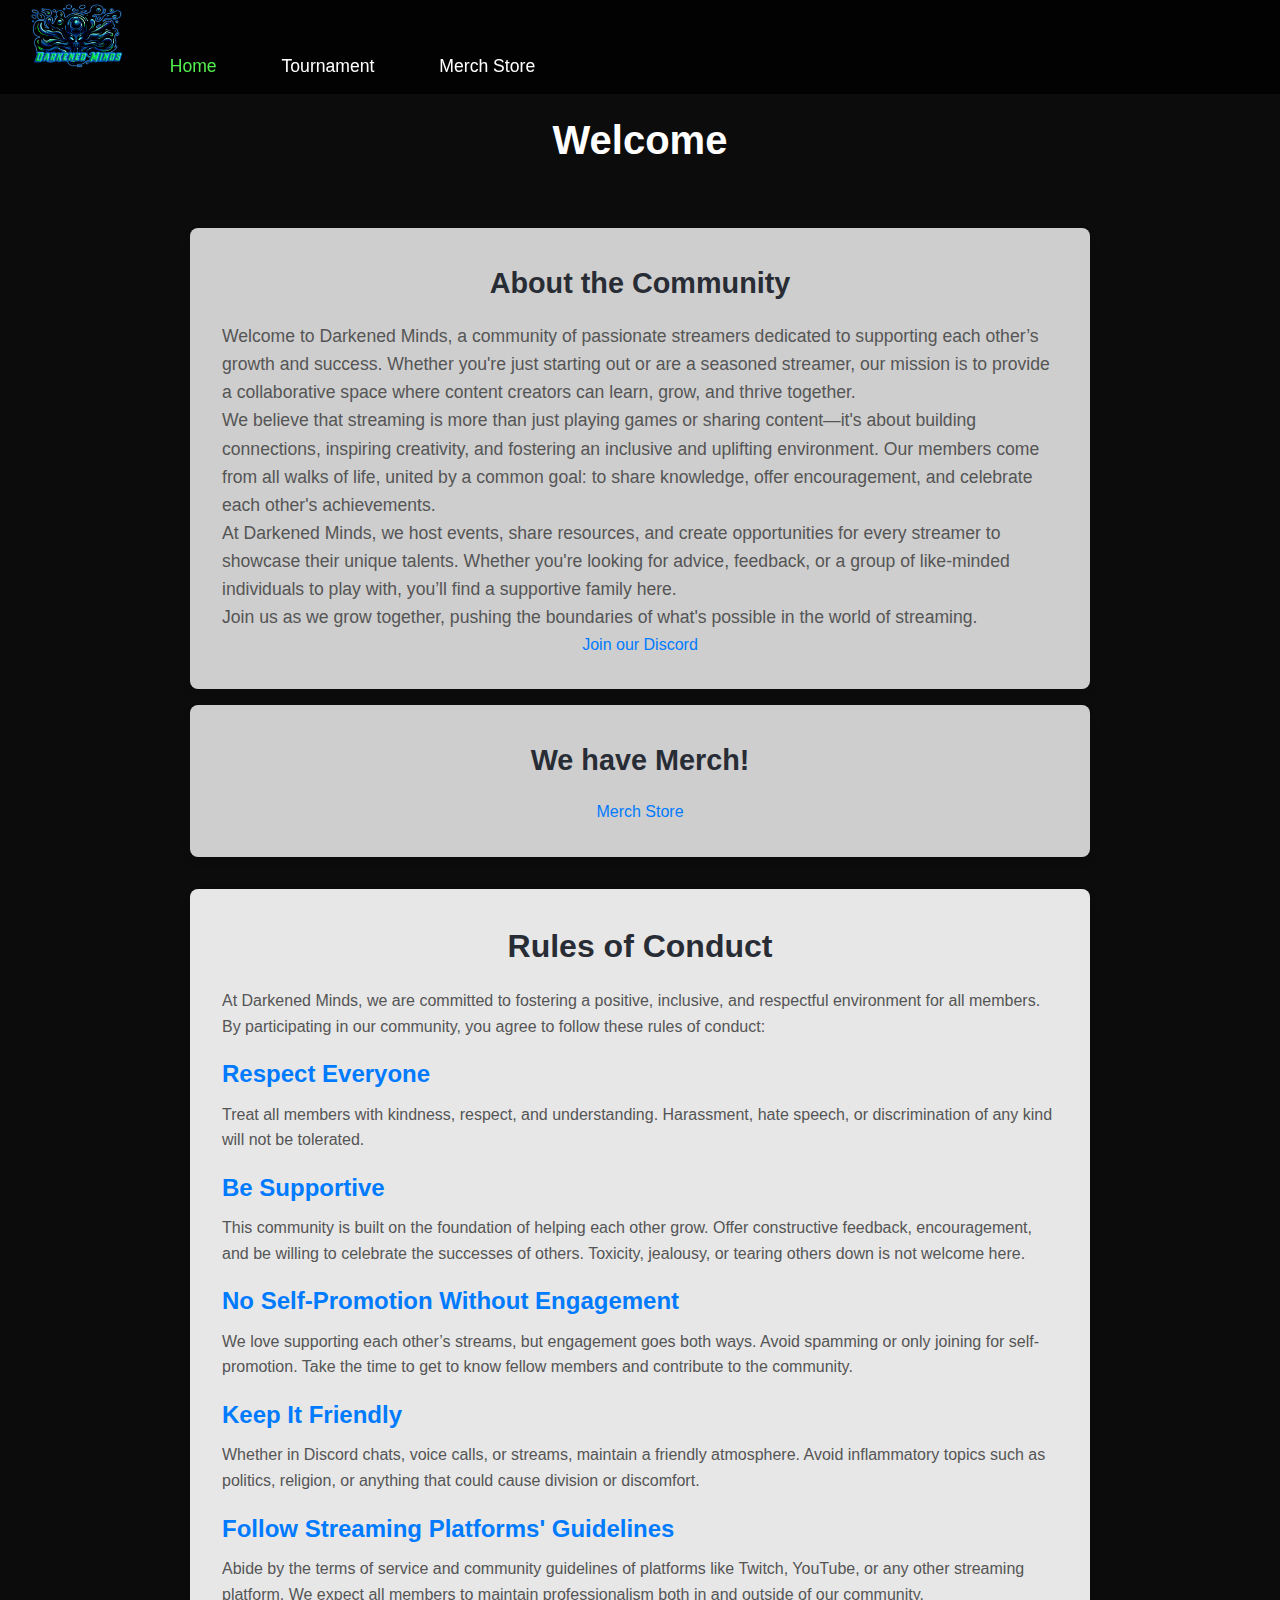
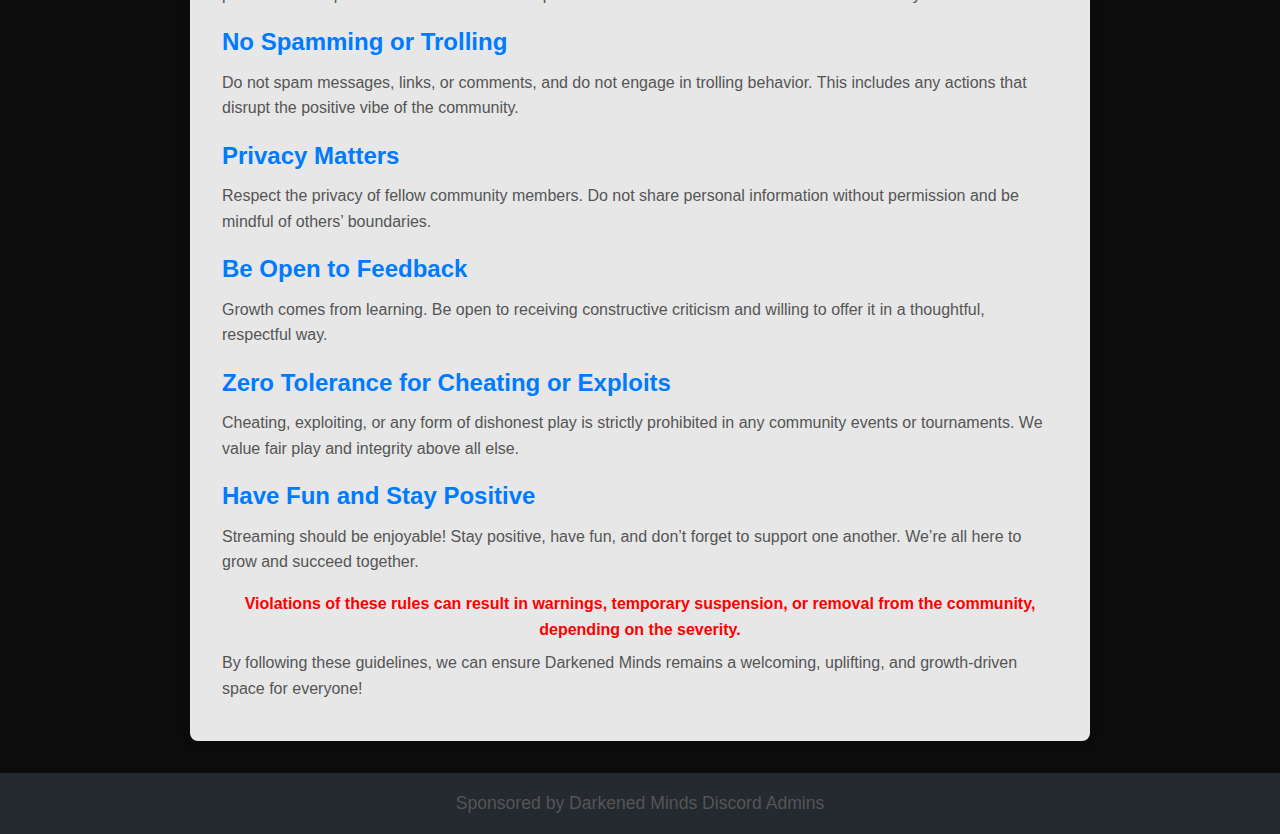
==== index.html @ 62e22177 "FirstCommit" ====
<!DOCTYPE html>
<html lang="en">
<head>
    <meta charset="UTF-8">
    <meta name="viewport" content="width=device-width, initial-scale=1.0">
    <meta http-equiv="X-UA-Compatible" content="ie=edge">
    <title>Darkened Minds</title>
    <link rel="stylesheet" href="css/styles.css">
</head>
<body>
        <!-- Navigation Bar -->
        <nav>
            <ul>
                <li>
                    <img src="assets/DMlogowebsite.png" alt="Logo" class="logo-img"></li>
                <li><a href="index.html" class="current-page">Home</a></li>
                <li><a href="Tournament.php">Tournament</a></li>
                <li><a href="https://shop.darkenedminds.com">Merch Store</a></li>
                <!-- <li><a href="streamers.html">Streamers</a></li> -->
            </ul>
        </nav>

    <header>
        <div class="header-content">
            <h1>Welcome</h1>
        </div>
    </header>

    <section id="about">
        <h2>About the Community</h2>
        <p>
              Welcome to Darkened Minds, a community of passionate streamers dedicated to supporting each other’s growth and success. Whether you're just starting out or are a seasoned streamer, our mission is to provide a collaborative space where content creators can learn, grow, and thrive together.
        </p>
        <p>
              We believe that streaming is more than just playing games or sharing content—it's about building connections, inspiring creativity, and fostering an inclusive and uplifting environment. Our members come from all walks of life, united by a common goal: to share knowledge, offer encouragement, and celebrate each other's achievements.
        </p>
        <p>   
              At Darkened Minds, we host events, share resources, and create opportunities for every streamer to showcase their unique talents. Whether you're looking for advice, feedback, or a group of like-minded individuals to play with, you’ll find a supportive family here.
        </p>
        <p>
              Join us as we grow together, pushing the boundaries of what's possible in the world of streaming. 
        </p>

        
           <a href="https://discord.gg/FqqZ6XTNDW" class="centered-link">Join our Discord</a> 
        

    </section>

    <section id="merch">
        <h2>We have Merch!</h2>
        <a href="https://shop.darkenedminds.com" class="centered-link">Merch Store</a> 
     
     </section>

    <section id="rules">
        <h2>Rules of Conduct</h2>
        <p>
            At Darkened Minds, we are committed to fostering a positive, inclusive, and respectful environment for all members. By participating in our community, you agree to follow these rules of conduct:
        </p>
        
        <h3>Respect Everyone</h3>
        <p>
            Treat all members with kindness, respect, and understanding. Harassment, hate speech, or discrimination of any kind will not be tolerated.
        </p>
    
        <h3>Be Supportive</h3>
        <p>
            This community is built on the foundation of helping each other grow. Offer constructive feedback, encouragement, and be willing to celebrate the successes of others. Toxicity, jealousy, or tearing others down is not welcome here.
        </p>
    
        <h3>No Self-Promotion Without Engagement</h3>
        <p>
            We love supporting each other’s streams, but engagement goes both ways. Avoid spamming or only joining for self-promotion. Take the time to get to know fellow members and contribute to the community.
        </p>
    
        <h3>Keep It Friendly</h3>
        <p>
            Whether in Discord chats, voice calls, or streams, maintain a friendly atmosphere. Avoid inflammatory topics such as politics, religion, or anything that could cause division or discomfort.
        </p>
    
        <h3>Follow Streaming Platforms' Guidelines</h3>
        <p>
            Abide by the terms of service and community guidelines of platforms like Twitch, YouTube, or any other streaming platform. We expect all members to maintain professionalism both in and outside of our community.
        </p>
    
        <h3>No Spamming or Trolling</h3>
        <p>
            Do not spam messages, links, or comments, and do not engage in trolling behavior. This includes any actions that disrupt the positive vibe of the community.
        </p>
    
        <h3>Privacy Matters</h3>
        <p>
            Respect the privacy of fellow community members. Do not share personal information without permission and be mindful of others’ boundaries.
        </p>
    
        <h3>Be Open to Feedback</h3>
        <p>
            Growth comes from learning. Be open to receiving constructive criticism and willing to offer it in a thoughtful, respectful way.
        </p>
    
        <h3>Zero Tolerance for Cheating or Exploits</h3>
        <p>
            Cheating, exploiting, or any form of dishonest play is strictly prohibited in any community events or tournaments. We value fair play and integrity above all else.
        </p>
    
        <h3>Have Fun and Stay Positive</h3>
        <p>
            Streaming should be enjoyable! Stay positive, have fun, and don’t forget to support one another. We’re all here to grow and succeed together.
        </p>
    
        <p class="warning">
            Violations of these rules can result in warnings, temporary suspension, or removal from the community, depending on the severity.
        </p>
    
        <p>
            By following these guidelines, we can ensure Darkened Minds remains a welcoming, uplifting, and growth-driven space for everyone!
        </p>
    </section>
    
   

     <footer>
        <p>Sponsored by Darkened Minds Discord Admins</p>
    </footer>
</body>
</html>
---- css/styles.css ----
/* Basic Reset */
* {
    margin: 0;
    padding: 0;
    box-sizing: border-box;
}
/* Navigation Bar Styling */
nav {
    background-color: rgba(0, 0, 0, 0.8); /* Semi-transparent background */
    position: fixed; /* Make navbar stay at the top */
    width: 100%;
    top: 0;
    z-index: 999;
    text-align: center;
}

nav ul {
    list-style-type: none;
    padding: 0;
    margin: 0;
    align-content: center;
}

nav ul li {
    display: inline;
    margin-right: 20px;
}

nav ul li a {
    color: white;
    text-decoration: none;
    font-size: 1.1rem;
    padding: 14px 20px;
    display: inline-block;
}

nav ul li a:hover {
    background-color: #007bff;
    border-radius: 4px;
}

/* Highlight the current page */
nav ul li a.current-page {
    color: #53f04e; /* Highlight color */
    border-radius: 4px;
}

/* Adjust body content to not go under the navbar */
body {
    padding-top: 60px; /* Adjust height based on navbar height */
    font-family: 'Arial', sans-serif;
    line-height: 1.6;
    background-image: url('assets/DMlogowebsite.png');
    background-attachment: fixed;
    background-position: center;
    background-repeat: no-repeat;
    background-size: contain;
    color: #333;
    background-color: #0c0c0c;
}

/* Content Sections */
header {
    background-position: center;
    background-size: contain;
    background-repeat: no-repeat;
    display: flex;
    justify-content: center;
    align-items: center;
    text-align: center;
    color: white;
    padding: 2rem;
    margin: 1rem auto;
}

header h1 {
    font-size: 2.5rem;
    margin-bottom: 0.5rem;
    text-align: center;
}

header p {
    font-size: 1.2rem;
}

/* Content Box Styling */
section {
    background-color: rgba(255, 255, 255, 0.8); /* White background with slight transparency */
    padding: 2rem;
    margin: 1rem auto;
    max-width: 900px;
    text-align: left;
    border-radius: 8px;
    box-shadow: 0 4px 8px rgba(0, 0, 0, 0.1);
}

h2 {
    font-size: 1.8rem;
    margin-bottom: 1rem;
    color: #282c34;
    text-align: center;
}

p, ul {
    font-size: 1.1rem;
    color: #555;
}

ul {
    list-style-type: none;
    padding: 0;
    width: 100%;
    max-width: 600px;
}

ul li {
    display: flex;
    align-items: center;
    justify-content: center ;
    margin: 1rem 0;
}


/* Two-column Prizes Section (Centered) */
#prizes {
    display: flex;
    flex-direction: column;
    align-items: center;
}

.prize-content {
    flex: 1;
    text-align: left;
}

.prize-image {
    width: 50%; /* Adjust image width */
    text-align: right;
}

.prize-image img {
    max-width: 100px;
    height: auto;
    border-radius: 4px;
}

.logo-img {
    width: 100px;
    height: auto;
    border-radius: 4px;
    align-items: center;
    text-align: center;
}

/* Rules Section Styling */
#rules {
    background-color: rgba(255, 255, 255, 0.9); /* Background color */
    padding: 2rem;
    margin: 2rem auto;
    max-width: 900px;
    text-align: left;
    border-radius: 8px;
    box-shadow: 0 4px 8px rgba(0, 0, 0, 0.1);
}

#rules h2 {
    font-size: 2rem;
    color: #282c34;
    margin-bottom: 1rem;
    text-align: center;
}

#rules h3 {
    font-size: 1.5rem;
    color: #007bff;
    margin-top: 1rem;
}

#rules p {
    font-size: 1rem;
    margin: 0.5rem 0;
    line-height: 1.6;
}

#rules .warning {
    font-weight: bold;
    color: #f00;
    margin-top: 1rem;
    text-align: center;
}

/* Links */
a {
    color: #007bff;
    text-decoration: none;
}

a:hover {
    text-decoration: underline;
}
.centered-link {
    display: block;  /* Makes the <a> tag block-level */
    width: 200px;    /* Define a specific width */
    margin: 0 auto;  /* Automatically adds equal margin to left and right */
    text-align: center; /* Centers text inside the <a> */
}
/* Footer Styling */
footer {
    background-color: rgba(40, 44, 52, 0.9); /* Semi-transparent footer */
    color: white;
    text-align: center;
    padding: 1rem;
    margin-top: 2rem;
}

/* Ensure sections stay readable over the background */
header, section, footer {
    position: relative;
    z-index: 1;
}
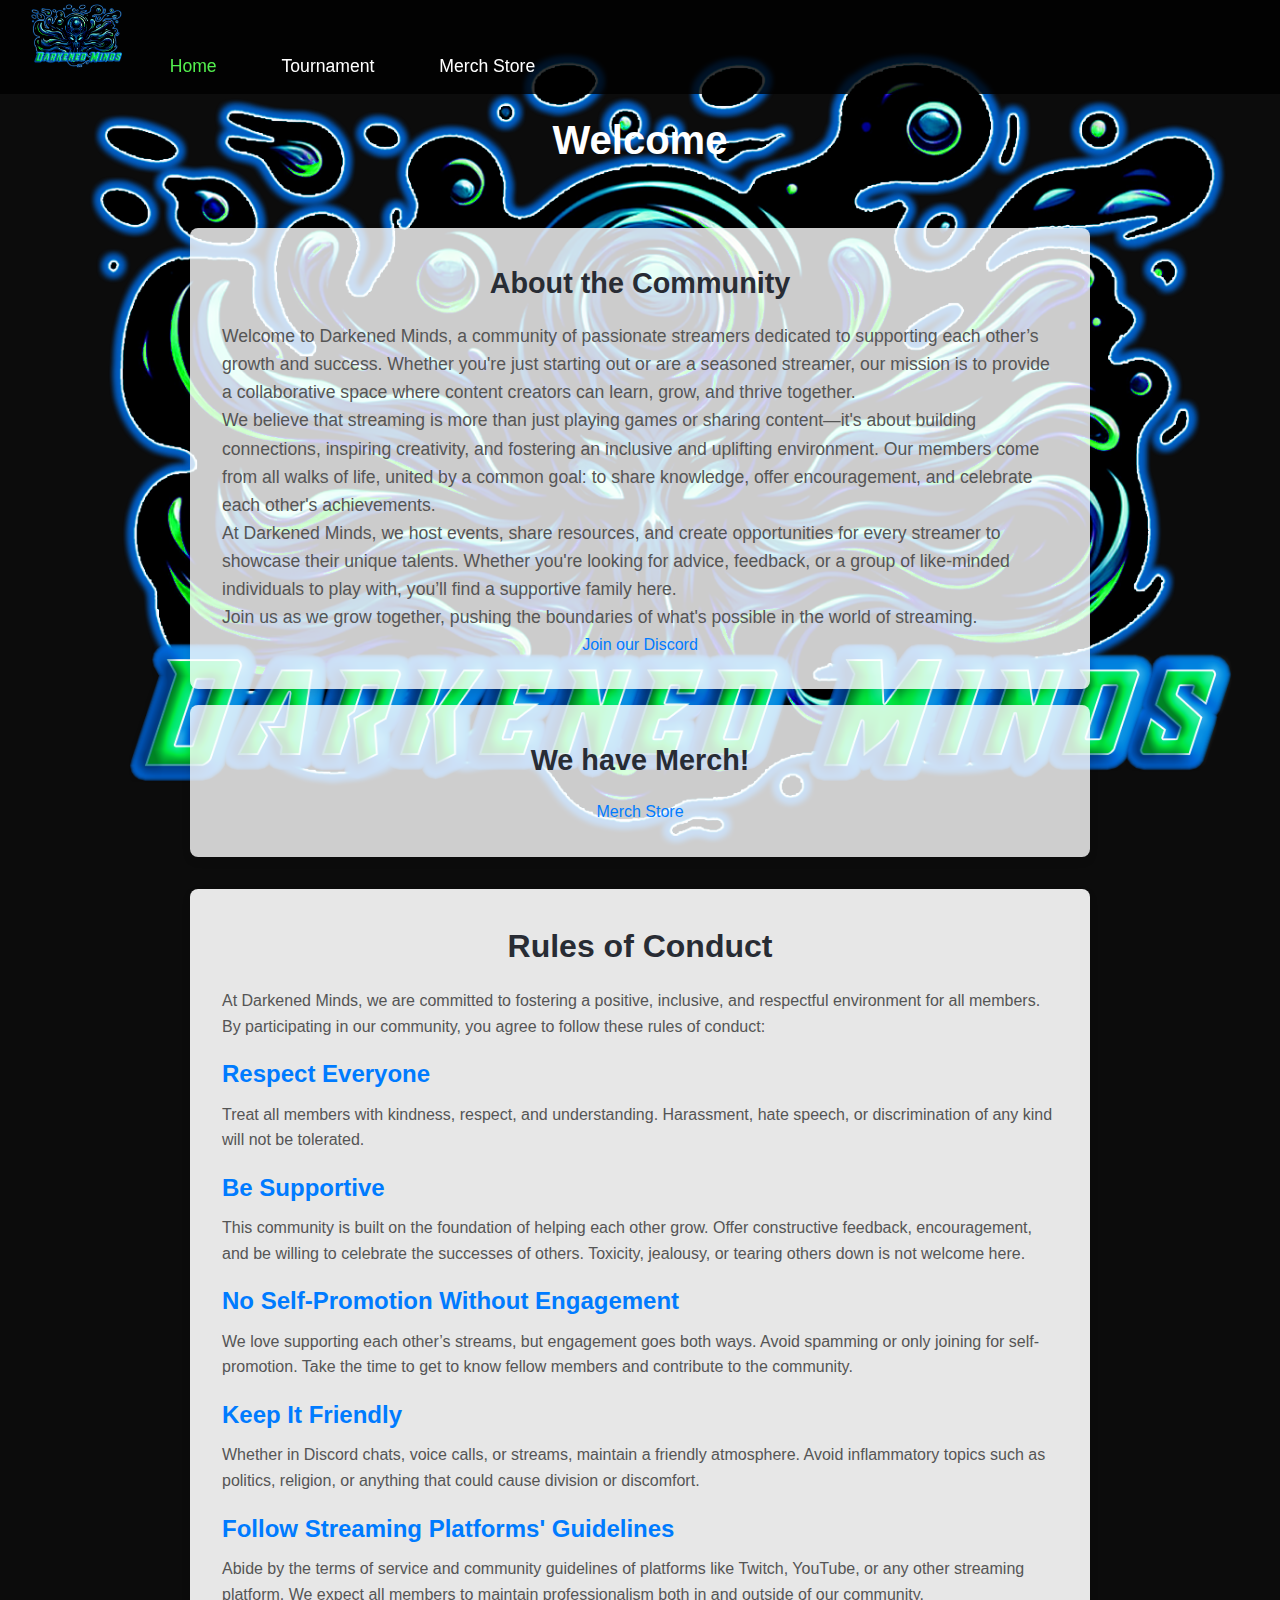
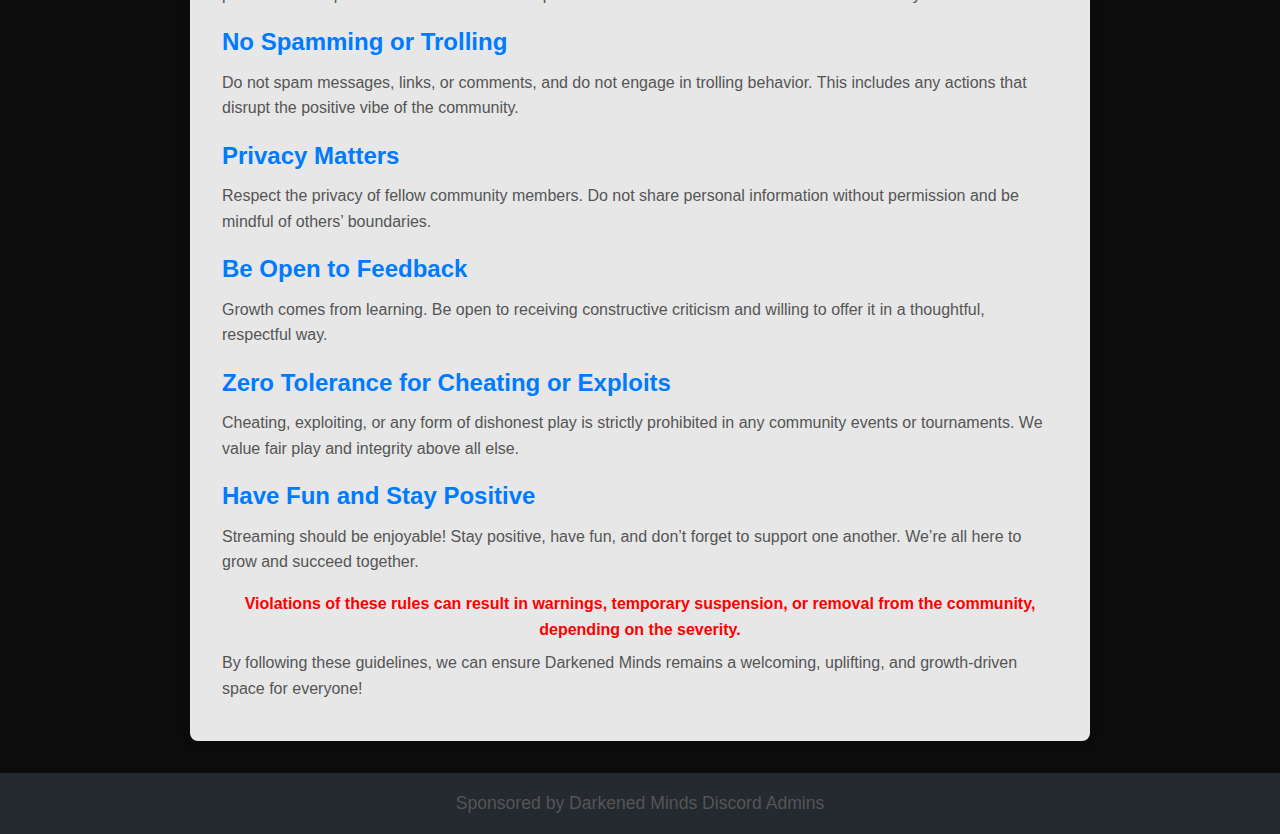
==== commit 9b8ebb2d: "replaced view with pages" ====
--- a/index.html
+++ b/index.html
@@ -14,9 +14,9 @@
                 <li>
                     <img src="assets/DMlogowebsite.png" alt="Logo" class="logo-img"></li>
                 <li><a href="index.html" class="current-page">Home</a></li>
-                <li><a href="Tournament.php">Tournament</a></li>
+                <li><a href="pages/Tournament.php">Tournament</a></li>
                 <li><a href="https://shop.darkenedminds.com">Merch Store</a></li>
-                <!-- <li><a href="streamers.html">Streamers</a></li> -->
+                <!-- <li><a href="pages/streamers.html">Streamers</a></li> -->
             </ul>
         </nav>
 
--- a/css/styles.css
+++ b/css/styles.css
@@ -47,10 +47,10 @@
 
 /* Adjust body content to not go under the navbar */
 body {
-    padding-top: 60px; /* Adjust height based on navbar height */
+    padding-top: 60px; /* Adjust height based on navbar height  */
     font-family: 'Arial', sans-serif;
     line-height: 1.6;
-    background-image: url('assets/DMlogowebsite.png');
+    background-image: url('../assets/DMlogowebsite.png');
     background-attachment: fixed;
     background-position: center;
     background-repeat: no-repeat;
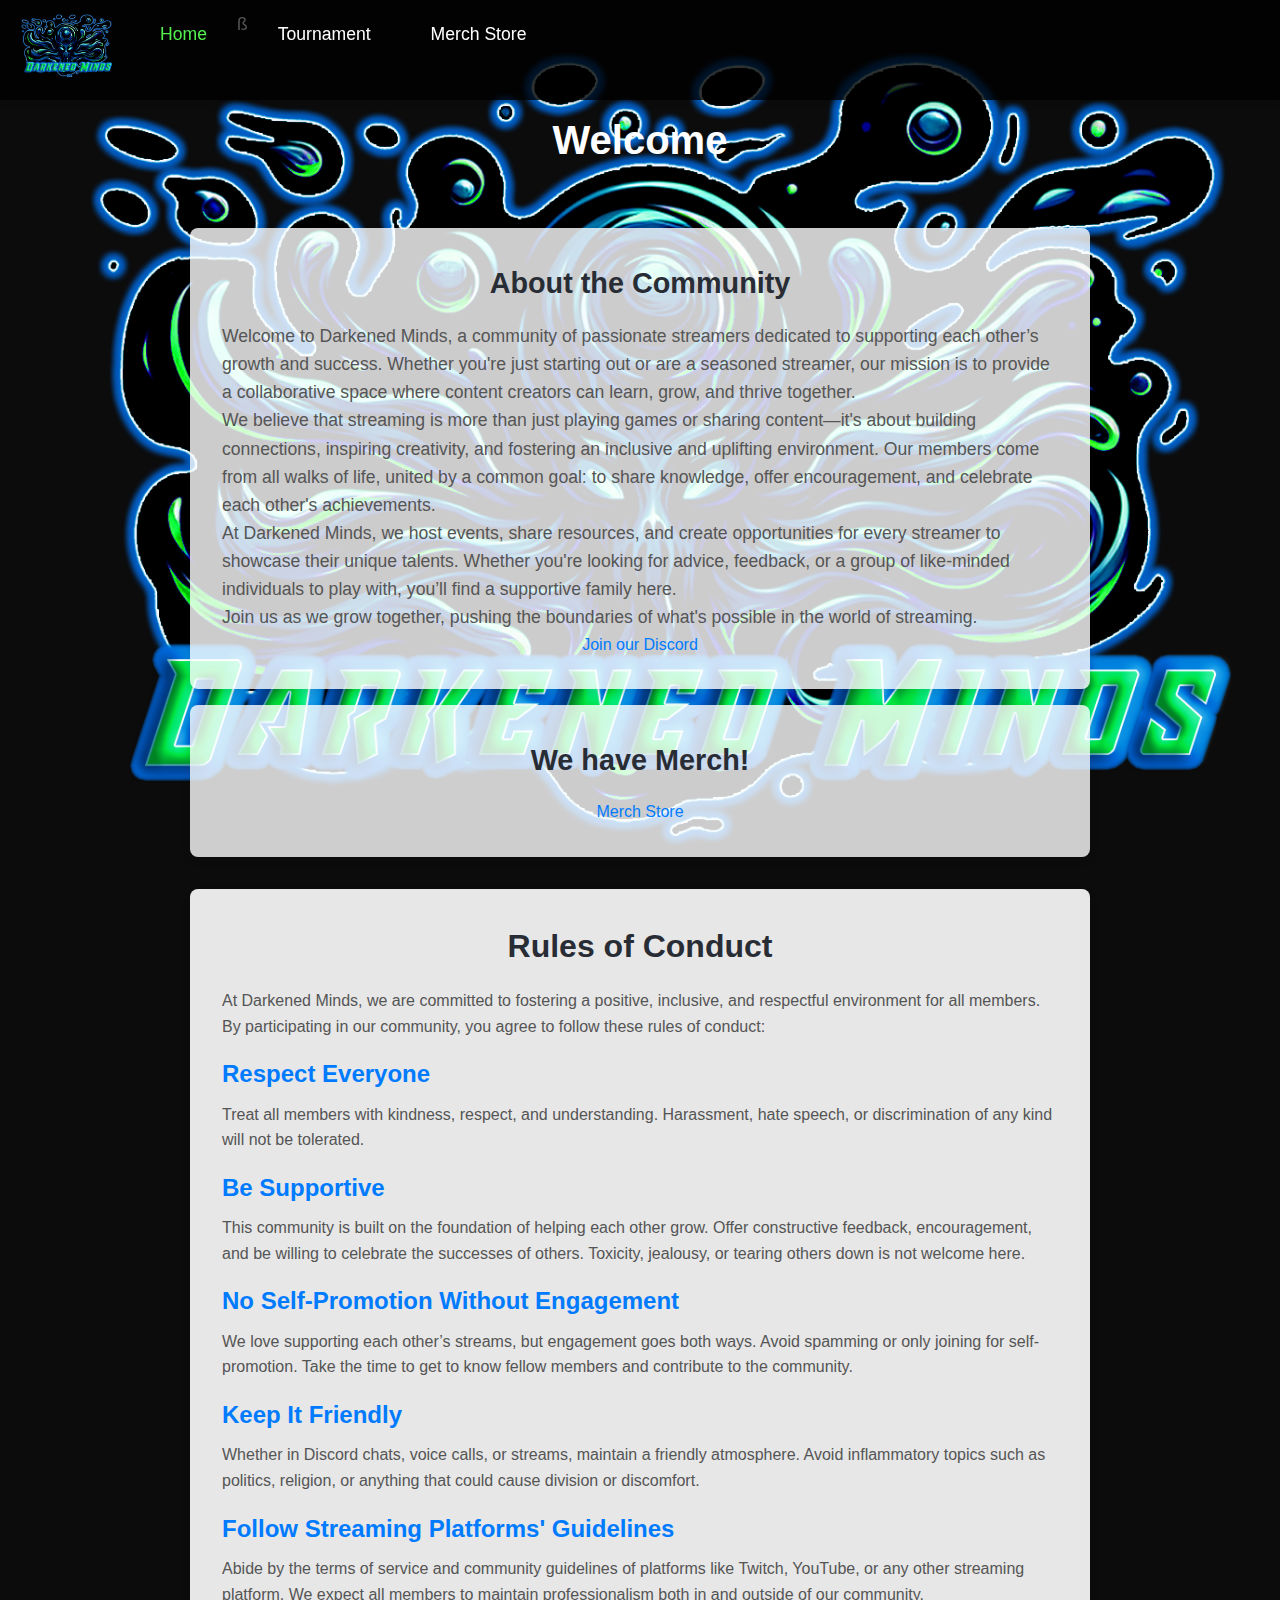
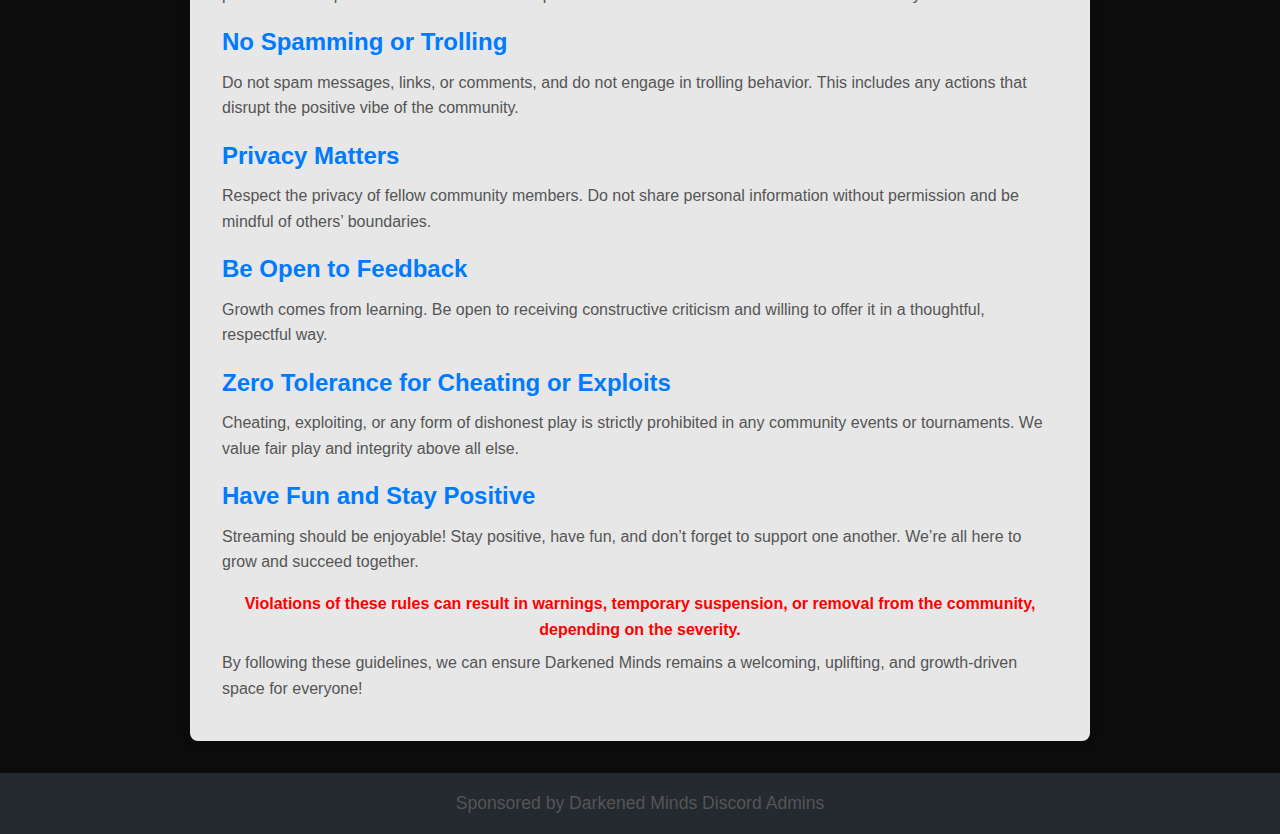
==== commit fdaec964: "fixed navbar differences" ====
--- a/index.html
+++ b/index.html
@@ -1,24 +1,34 @@
 <!DOCTYPE html>
 <html lang="en">
+
 <head>
     <meta charset="UTF-8">
     <meta name="viewport" content="width=device-width, initial-scale=1.0">
     <meta http-equiv="X-UA-Compatible" content="ie=edge">
     <title>Darkened Minds</title>
     <link rel="stylesheet" href="css/styles.css">
+    <link rel="stylesheet" href="css/navbar.css">
 </head>
+
 <body>
-        <!-- Navigation Bar -->
-        <nav>
-            <ul>
-                <li>
-                    <img src="assets/DMlogowebsite.png" alt="Logo" class="logo-img"></li>
-                <li><a href="index.html" class="current-page">Home</a></li>
-                <li><a href="pages/Tournament.php">Tournament</a></li>
-                <li><a href="https://shop.darkenedminds.com">Merch Store</a></li>
-                <!-- <li><a href="pages/streamers.html">Streamers</a></li> -->
-            </ul>
-        </nav>
+    <!-- Navigation Bar -->
+    <nav>
+        <ul>
+            <li>
+                <img src="assets/DMlogowebsite.png" alt="Logo" class="logo-img">
+            </li>
+            <li><a href="index.html" class="current-page">Home</a></li>
+            ß<li class="dropdown">
+                <a href="pages/Tournament.php">Tournament</a>
+                <ul class="submenu">
+                    <li><a href="WinterFortniteTournament.php">Current Tournament</a></li>
+                    <li><a href="PadawanTournament.php">Past Tournaments</a></li>
+                </ul>
+            </li>
+            <li><a href="https://shop.darkenedminds.com">Merch Store</a></li>
+            <!-- <li><a href="pages/streamers.html">Streamers</a></li> -->
+        </ul>
+    </nav>
 
     <header>
         <div class="header-content">
@@ -29,99 +39,121 @@
     <section id="about">
         <h2>About the Community</h2>
         <p>
-              Welcome to Darkened Minds, a community of passionate streamers dedicated to supporting each other’s growth and success. Whether you're just starting out or are a seasoned streamer, our mission is to provide a collaborative space where content creators can learn, grow, and thrive together.
+            Welcome to Darkened Minds, a community of passionate streamers dedicated to supporting each other’s growth
+            and success. Whether you're just starting out or are a seasoned streamer, our mission is to provide a
+            collaborative space where content creators can learn, grow, and thrive together.
         </p>
         <p>
-              We believe that streaming is more than just playing games or sharing content—it's about building connections, inspiring creativity, and fostering an inclusive and uplifting environment. Our members come from all walks of life, united by a common goal: to share knowledge, offer encouragement, and celebrate each other's achievements.
-        </p>
-        <p>   
-              At Darkened Minds, we host events, share resources, and create opportunities for every streamer to showcase their unique talents. Whether you're looking for advice, feedback, or a group of like-minded individuals to play with, you’ll find a supportive family here.
+            We believe that streaming is more than just playing games or sharing content—it's about building
+            connections, inspiring creativity, and fostering an inclusive and uplifting environment. Our members come
+            from all walks of life, united by a common goal: to share knowledge, offer encouragement, and celebrate each
+            other's achievements.
         </p>
         <p>
-              Join us as we grow together, pushing the boundaries of what's possible in the world of streaming. 
+            At Darkened Minds, we host events, share resources, and create opportunities for every streamer to showcase
+            their unique talents. Whether you're looking for advice, feedback, or a group of like-minded individuals to
+            play with, you’ll find a supportive family here.
+        </p>
+        <p>
+            Join us as we grow together, pushing the boundaries of what's possible in the world of streaming.
         </p>
 
-        
-           <a href="https://discord.gg/FqqZ6XTNDW" class="centered-link">Join our Discord</a> 
-        
+
+        <a href="https://discord.gg/FqqZ6XTNDW" class="centered-link">Join our Discord</a>
+
 
     </section>
 
     <section id="merch">
         <h2>We have Merch!</h2>
-        <a href="https://shop.darkenedminds.com" class="centered-link">Merch Store</a> 
-     
-     </section>
+        <a href="https://shop.darkenedminds.com" class="centered-link">Merch Store</a>
+
+    </section>
 
     <section id="rules">
         <h2>Rules of Conduct</h2>
         <p>
-            At Darkened Minds, we are committed to fostering a positive, inclusive, and respectful environment for all members. By participating in our community, you agree to follow these rules of conduct:
+            At Darkened Minds, we are committed to fostering a positive, inclusive, and respectful environment for all
+            members. By participating in our community, you agree to follow these rules of conduct:
         </p>
-        
+
         <h3>Respect Everyone</h3>
         <p>
-            Treat all members with kindness, respect, and understanding. Harassment, hate speech, or discrimination of any kind will not be tolerated.
+            Treat all members with kindness, respect, and understanding. Harassment, hate speech, or discrimination of
+            any kind will not be tolerated.
         </p>
-    
+
         <h3>Be Supportive</h3>
         <p>
-            This community is built on the foundation of helping each other grow. Offer constructive feedback, encouragement, and be willing to celebrate the successes of others. Toxicity, jealousy, or tearing others down is not welcome here.
+            This community is built on the foundation of helping each other grow. Offer constructive feedback,
+            encouragement, and be willing to celebrate the successes of others. Toxicity, jealousy, or tearing others
+            down is not welcome here.
         </p>
-    
+
         <h3>No Self-Promotion Without Engagement</h3>
         <p>
-            We love supporting each other’s streams, but engagement goes both ways. Avoid spamming or only joining for self-promotion. Take the time to get to know fellow members and contribute to the community.
+            We love supporting each other’s streams, but engagement goes both ways. Avoid spamming or only joining for
+            self-promotion. Take the time to get to know fellow members and contribute to the community.
         </p>
-    
+
         <h3>Keep It Friendly</h3>
         <p>
-            Whether in Discord chats, voice calls, or streams, maintain a friendly atmosphere. Avoid inflammatory topics such as politics, religion, or anything that could cause division or discomfort.
+            Whether in Discord chats, voice calls, or streams, maintain a friendly atmosphere. Avoid inflammatory topics
+            such as politics, religion, or anything that could cause division or discomfort.
         </p>
-    
+
         <h3>Follow Streaming Platforms' Guidelines</h3>
         <p>
-            Abide by the terms of service and community guidelines of platforms like Twitch, YouTube, or any other streaming platform. We expect all members to maintain professionalism both in and outside of our community.
+            Abide by the terms of service and community guidelines of platforms like Twitch, YouTube, or any other
+            streaming platform. We expect all members to maintain professionalism both in and outside of our community.
         </p>
-    
+
         <h3>No Spamming or Trolling</h3>
         <p>
-            Do not spam messages, links, or comments, and do not engage in trolling behavior. This includes any actions that disrupt the positive vibe of the community.
+            Do not spam messages, links, or comments, and do not engage in trolling behavior. This includes any actions
+            that disrupt the positive vibe of the community.
         </p>
-    
+
         <h3>Privacy Matters</h3>
         <p>
-            Respect the privacy of fellow community members. Do not share personal information without permission and be mindful of others’ boundaries.
+            Respect the privacy of fellow community members. Do not share personal information without permission and be
+            mindful of others’ boundaries.
         </p>
-    
+
         <h3>Be Open to Feedback</h3>
         <p>
-            Growth comes from learning. Be open to receiving constructive criticism and willing to offer it in a thoughtful, respectful way.
+            Growth comes from learning. Be open to receiving constructive criticism and willing to offer it in a
+            thoughtful, respectful way.
         </p>
-    
+
         <h3>Zero Tolerance for Cheating or Exploits</h3>
         <p>
-            Cheating, exploiting, or any form of dishonest play is strictly prohibited in any community events or tournaments. We value fair play and integrity above all else.
+            Cheating, exploiting, or any form of dishonest play is strictly prohibited in any community events or
+            tournaments. We value fair play and integrity above all else.
         </p>
-    
+
         <h3>Have Fun and Stay Positive</h3>
         <p>
-            Streaming should be enjoyable! Stay positive, have fun, and don’t forget to support one another. We’re all here to grow and succeed together.
+            Streaming should be enjoyable! Stay positive, have fun, and don’t forget to support one another. We’re all
+            here to grow and succeed together.
         </p>
-    
+
         <p class="warning">
-            Violations of these rules can result in warnings, temporary suspension, or removal from the community, depending on the severity.
+            Violations of these rules can result in warnings, temporary suspension, or removal from the community,
+            depending on the severity.
         </p>
-    
+
         <p>
-            By following these guidelines, we can ensure Darkened Minds remains a welcoming, uplifting, and growth-driven space for everyone!
+            By following these guidelines, we can ensure Darkened Minds remains a welcoming, uplifting, and
+            growth-driven space for everyone!
         </p>
     </section>
-    
-   
 
-     <footer>
+
+
+    <footer>
         <p>Sponsored by Darkened Minds Discord Admins</p>
     </footer>
 </body>
-</html>
+
+</html>--- a/css/navbar.css
+++ b/css/navbar.css
@@ -0,0 +1,99 @@
+/* Navigation Bar Styling */
+nav {
+    background-color: rgba(0, 0, 0, 0.8); /* Semi-transparent background */
+    position: fixed; /* Make navbar stay at the top */
+    width: 100%;
+    top: 0;
+    z-index: 999; /* Keep navbar above all other elements */
+    text-align: center;
+    box-shadow: 0 4px 6px rgba(0, 0, 0, 0.1); /* Add shadow for better visibility */
+}
+
+nav ul {
+    list-style-type: none;
+    padding: 10px 0; /* Add padding for better spacing */
+    margin: 0;
+    display: flex; /* Ensure horizontal alignment */
+}
+
+nav ul li {
+    margin: 0 15px; /* Even spacing between items */
+}
+
+nav ul li a {
+    color: white;
+    text-decoration: none;
+    font-size: 1.1rem;
+    padding: 10px 15px; /* Adjust padding for better click area */
+    display: inline-block;
+    border-radius: 4px;
+    transition: background-color 0.3s; /* Smooth hover effect */
+}
+
+nav ul li a:hover {
+    background-color: #007bff; /* Highlight on hover */
+    border-radius: 4px;
+}
+
+/* Highlight the current page */
+nav ul li a.current-page {
+    color: #53f04e; /* Highlight color */
+    border-radius: 4px;
+}
+
+/* Dropdown menu styling */
+.dropdown {
+    position: relative; /* Ensure proper submenu positioning */
+}
+
+.dropdown .submenu {
+    display: none; /* Hide submenu by default */
+    position: absolute;
+    top: 100%; /* Position submenu below the parent item */
+    left: 0;
+    background-color: rgba(0, 0, 0, 0.8); /* Semi-transparent background */
+    padding: 0;
+    list-style-type: none;
+    border-radius: 4px;
+    min-width: 150px; /* Ensure enough space for menu items */
+    z-index: 10;
+    box-shadow: 0 4px 6px rgba(0, 0, 0, 0.1); /* Add shadow for dropdown */
+}
+
+.logo-img {
+    width: 100px;
+    height: auto;
+    border-radius: 4px;
+}
+
+.dropdown:hover .submenu {
+    display: block; /* Show submenu on hover */
+}
+
+.submenu li {
+    margin: 0;
+}
+
+.submenu li a {
+    display: block;
+    padding: 10px;
+    color: white;
+    text-decoration: none;
+    white-space: nowrap;
+}
+
+.submenu li a:hover {
+    background-color: #555; /* Change background color on hover */
+}
+
+/* Responsive Navbar */
+@media (max-width: 768px) {
+    nav ul {
+        flex-direction: column; /* Stack items vertically */
+        padding: 0;
+    }
+
+    nav ul li {
+        margin: 10px 0; /* Add vertical spacing */
+    }
+}
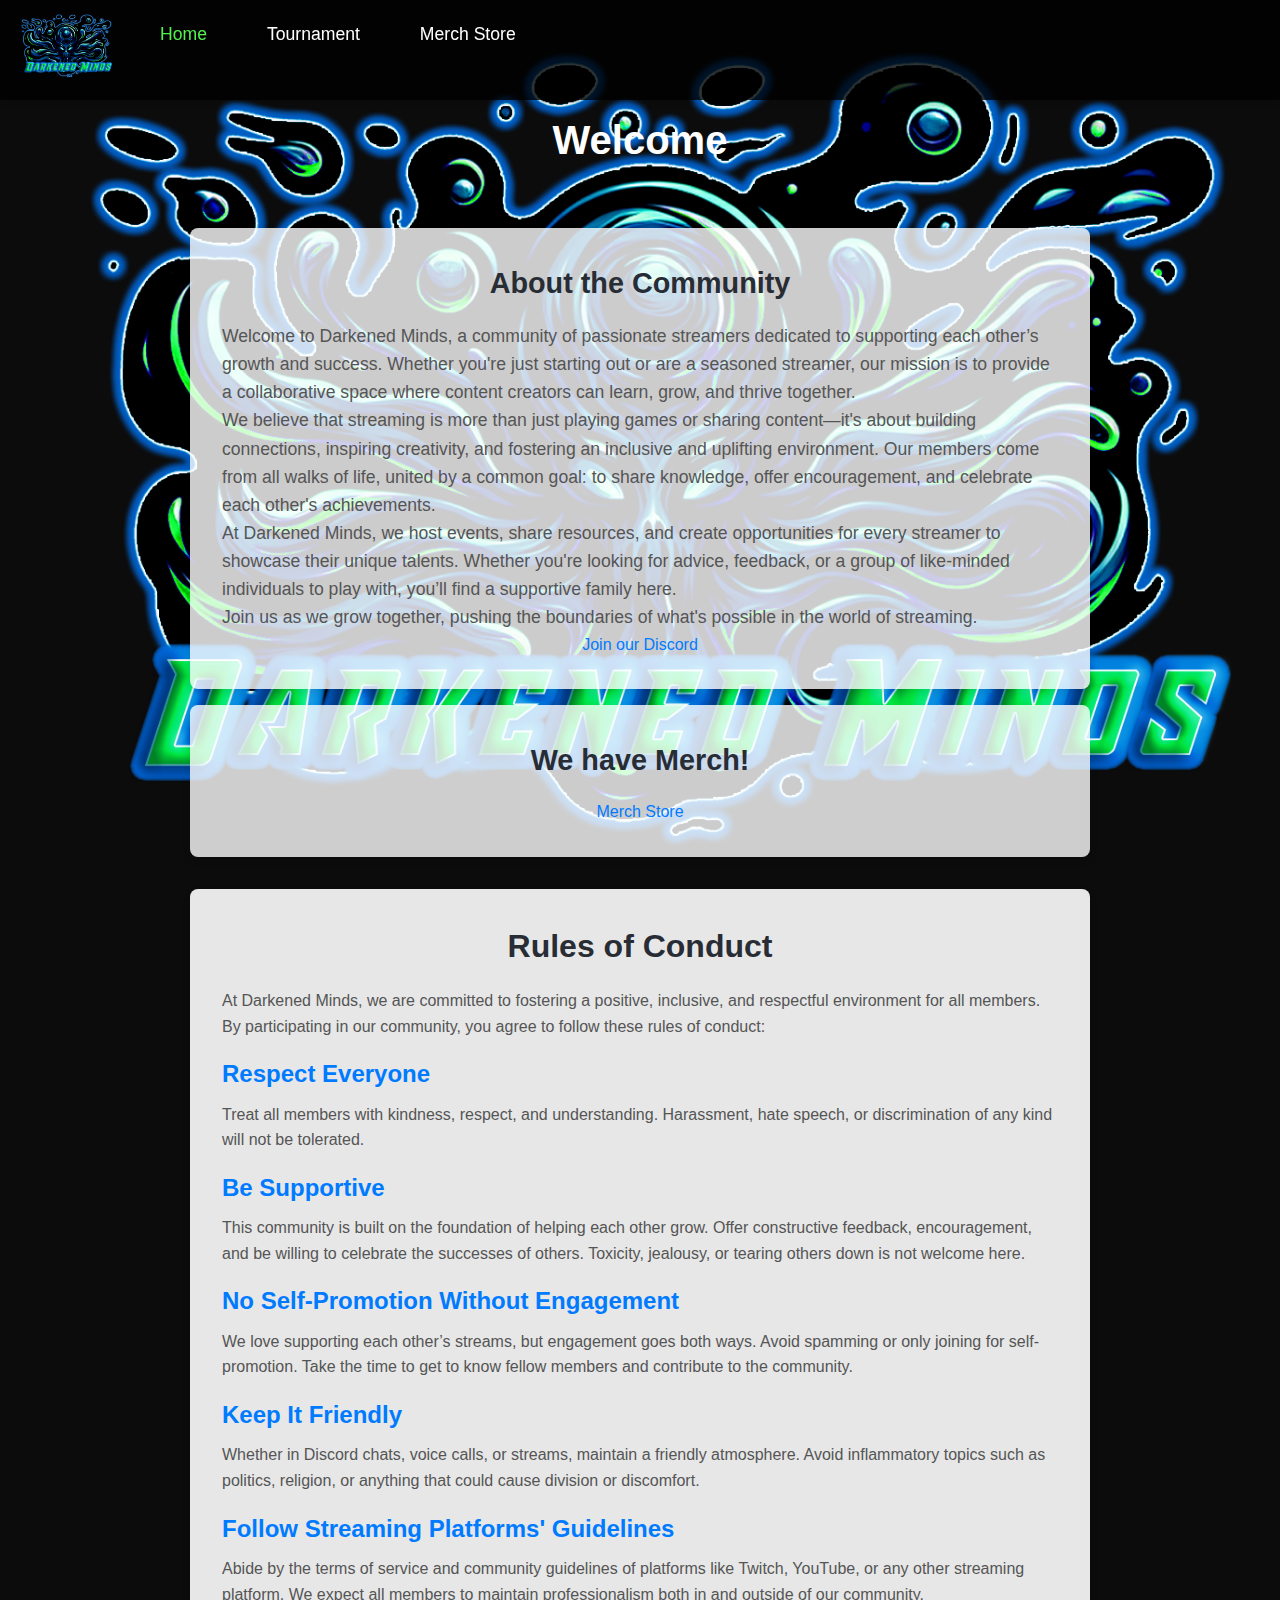
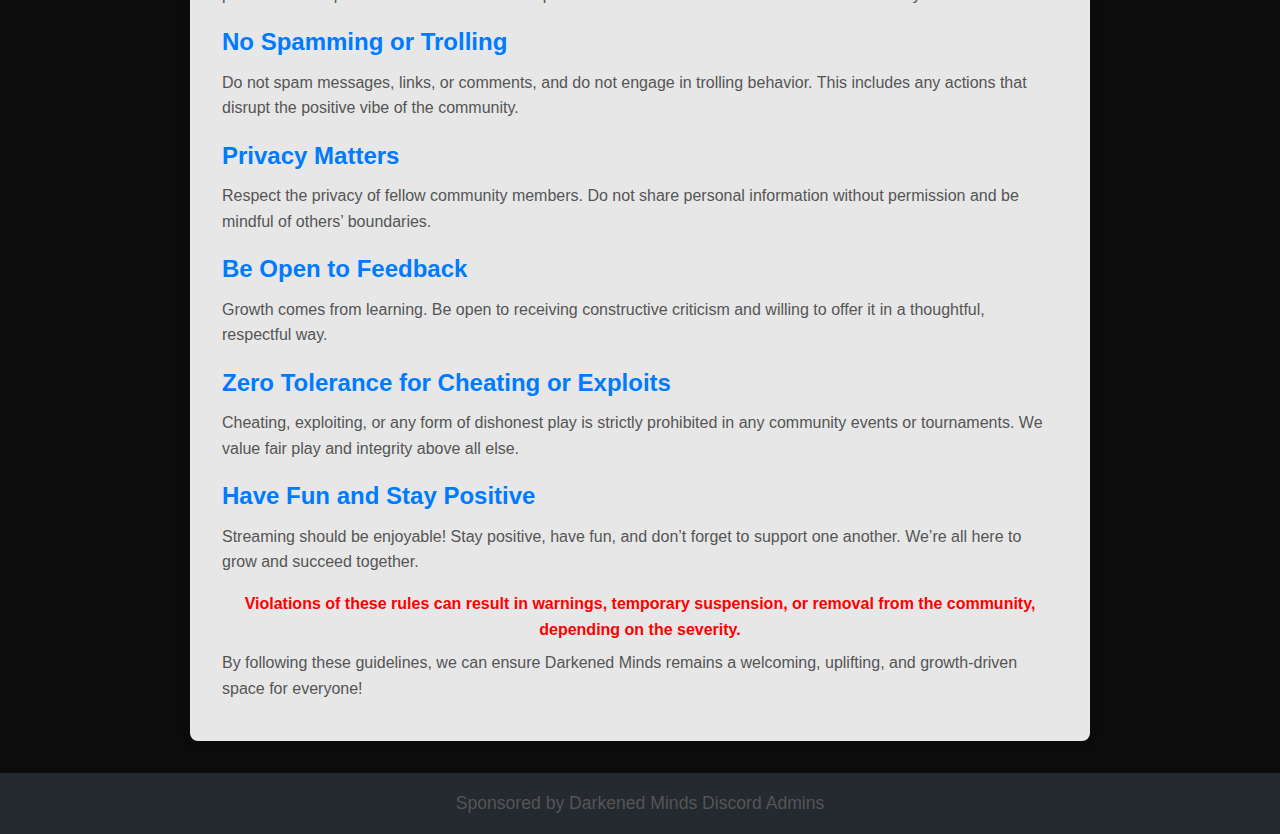
==== commit b0f463b7: "fixed navbar in mobile to collapse into a button" ====
--- a/index.html
+++ b/index.html
@@ -12,17 +12,18 @@
 
 <body>
     <!-- Navigation Bar -->
-    <nav>
+    <nav id="main-navbar">
+        <button class="toggle-button" onclick="toggleNavbar()">☰</button>
         <ul>
             <li>
                 <img src="assets/DMlogowebsite.png" alt="Logo" class="logo-img">
             </li>
             <li><a href="index.html" class="current-page">Home</a></li>
-            ß<li class="dropdown">
+            <li class="dropdown">
                 <a href="pages/Tournament.php">Tournament</a>
                 <ul class="submenu">
-                    <li><a href="WinterFortniteTournament.php">Current Tournament</a></li>
-                    <li><a href="PadawanTournament.php">Past Tournaments</a></li>
+                    <li><a href="pages/WinterFortniteTournament.php">Current Tournament</a></li>
+                    <li><a href="pages/PadawanTournament.php">Past Tournaments</a></li>
                 </ul>
             </li>
             <li><a href="https://shop.darkenedminds.com">Merch Store</a></li>
@@ -156,4 +157,10 @@
     </footer>
 </body>
 
+<script>
+    function toggleNavbar() {
+        const navbar = document.querySelector('#main-navbar ul');
+        navbar.classList.toggle('active');
+    }
+</script>
 </html>--- a/css/navbar.css
+++ b/css/navbar.css
@@ -86,11 +86,35 @@
     background-color: #555; /* Change background color on hover */
 }
 
-/* Responsive Navbar */
+/* Add toggle button styling */
+.toggle-button {
+    display: none; /* Hidden by default */
+    background-color: rgba(0, 0, 0, 0.8); /* Match navbar background */
+    color: white;
+    border: none;
+    font-size: 1.5rem;
+    padding: 10px 15px;
+    cursor: pointer;
+    position: absolute;
+    top: 10px;
+    right: 15px;
+    z-index: 1000; /* Ensure it's above other elements */
+}
+
+/* Show the toggle button on smaller screens */
 @media (max-width: 768px) {
+    .toggle-button {
+        display: block;
+    }
+
     nav ul {
+        display: none; /* Hide the menu by default */
         flex-direction: column; /* Stack items vertically */
         padding: 0;
+    }
+
+    nav ul.active {
+        display: flex; /* Show the menu when active */
     }
 
     nav ul li {
